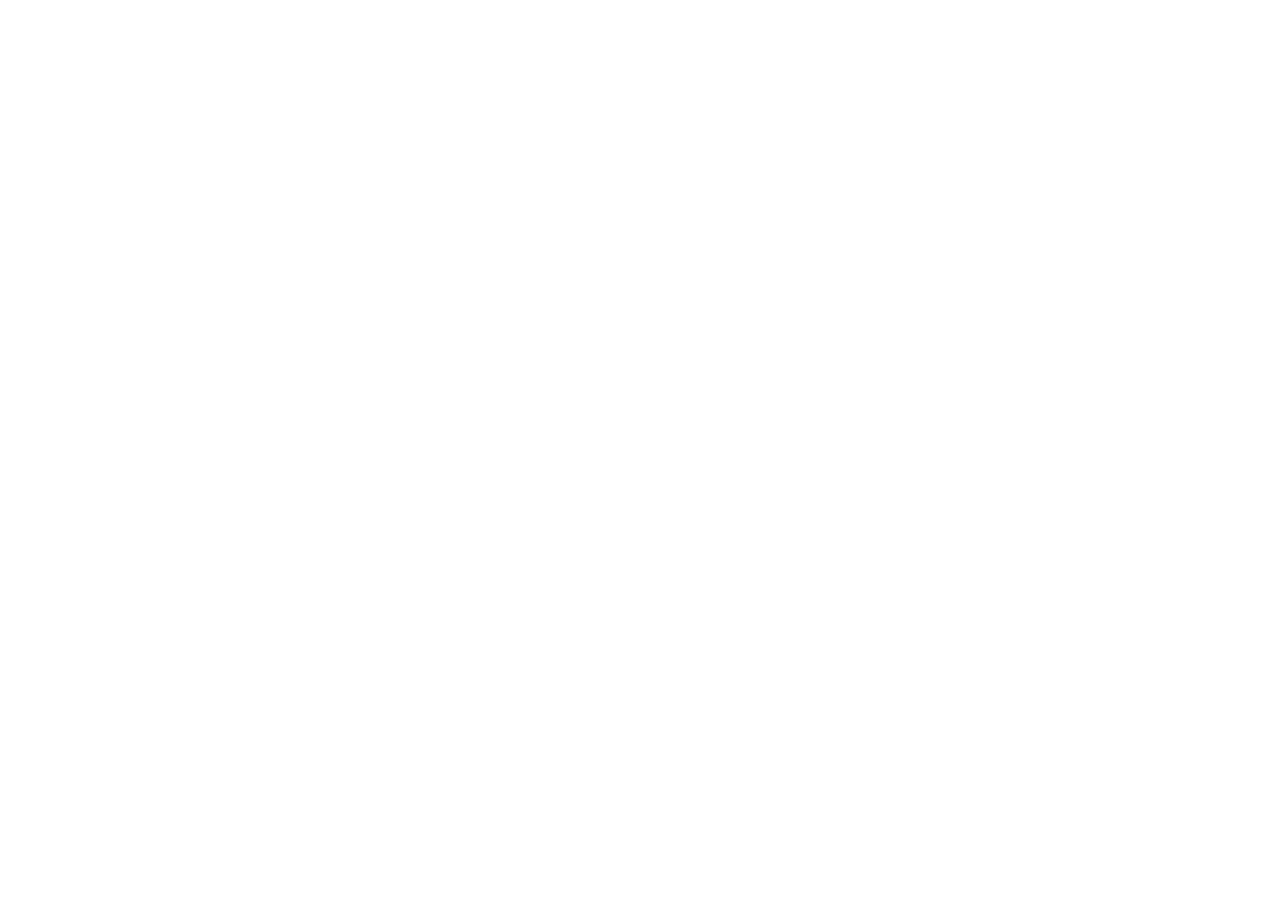
==== index.html @ 51f96913 "primeiro commit do HTML" ====
<!DOCTYPE html>
<html lang="en">
<head>
    <meta charset="UTF-8">
    <meta name="viewport" content="width=device-width, initial-scale=1.0">
    <title>Feedback</title>
</head>
<body>
    
</body>
</html>
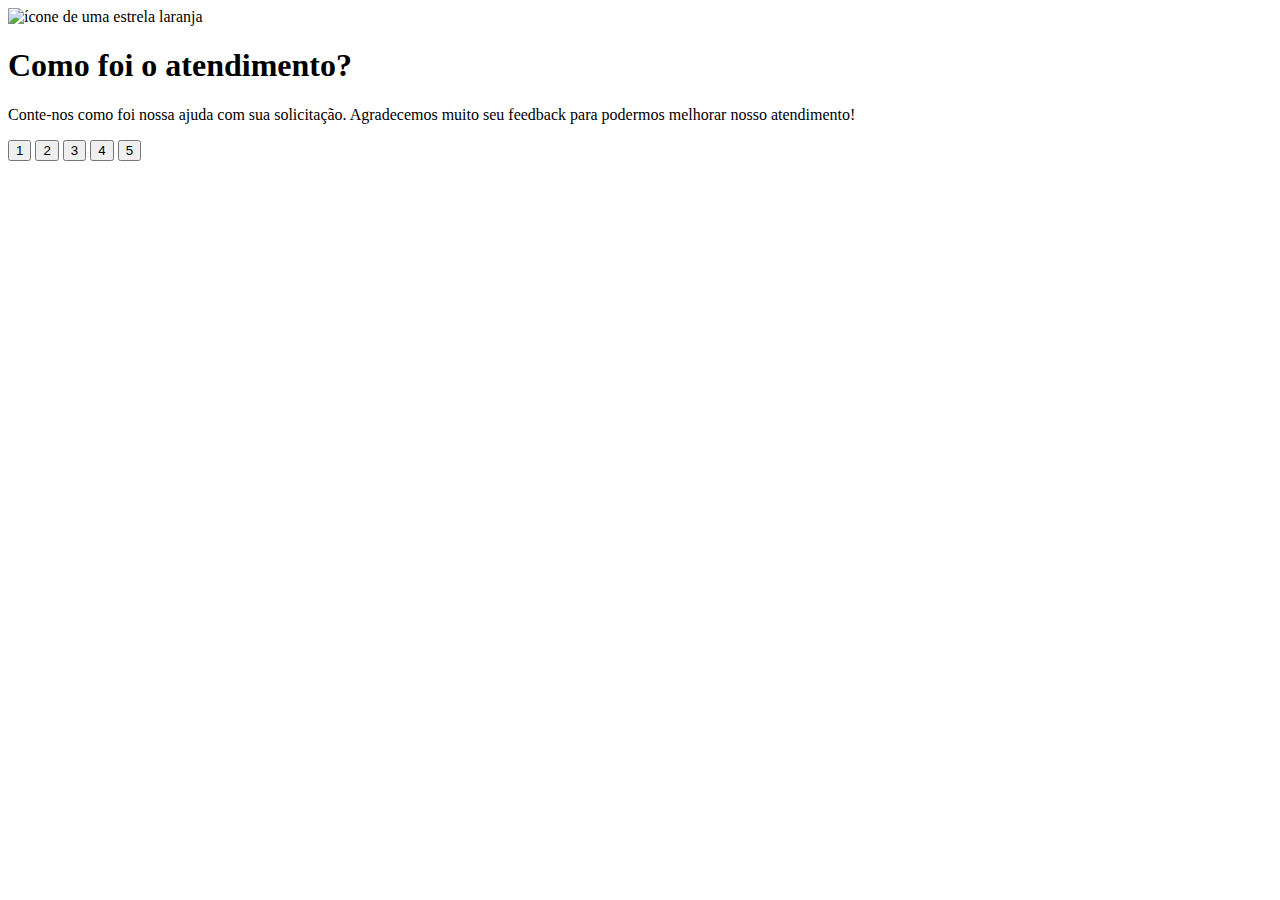
==== commit 4e01a265: "segundo commit do HTML" ====
--- a/index.html
+++ b/index.html
@@ -1,11 +1,36 @@
 <!DOCTYPE html>
 <html lang="en">
+
 <head>
     <meta charset="UTF-8">
     <meta name="viewport" content="width=device-width, initial-scale=1.0">
     <title>Feedback</title>
 </head>
+
 <body>
-    
+
+    <div class="card">
+
+        <div>
+            <img src="./images/icon-star.svg" alt="ícone de uma estrela laranja">
+        </div>
+
+        <h1>Como foi o atendimento?</h1>
+
+        <p>
+            Conte-nos como foi nossa ajuda com sua solicitação. Agradecemos muito seu feedback para
+            podermos melhorar nosso atendimento!</p>
+
+        <div>
+            <button>1</button>
+            <button>2</button>
+            <button>3</button>
+            <button>4</button>
+            <button>5</button>
+        </div>
+        
+    </div>
+
 </body>
+
 </html>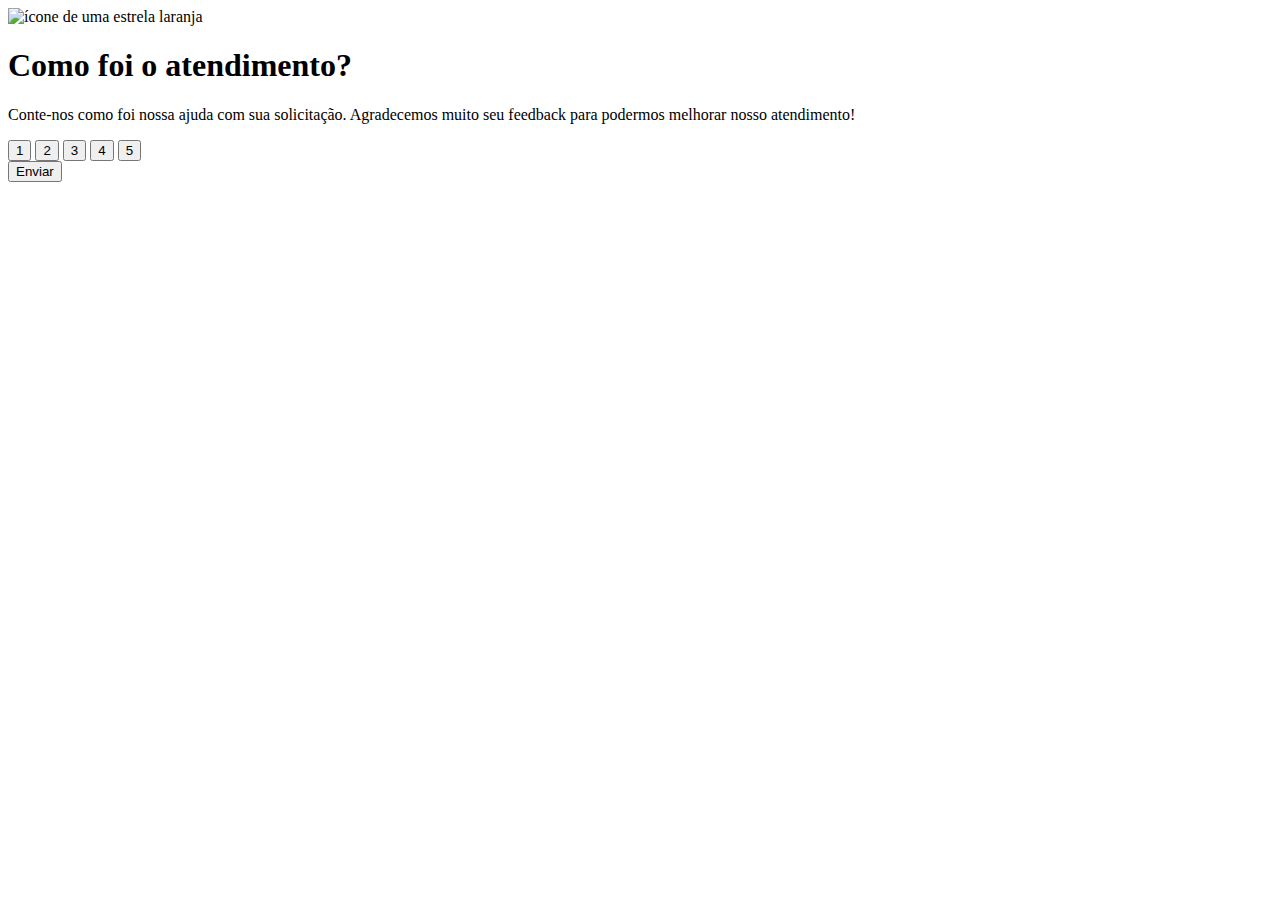
==== commit 8439a42a: "terceiro commit do HTML" ====
--- a/index.html
+++ b/index.html
@@ -11,7 +11,7 @@
 
     <div class="card">
 
-        <div>
+        <div class="estrela">
             <img src="./images/icon-star.svg" alt="ícone de uma estrela laranja">
         </div>
 
@@ -21,14 +21,16 @@
             Conte-nos como foi nossa ajuda com sua solicitação. Agradecemos muito seu feedback para
             podermos melhorar nosso atendimento!</p>
 
-        <div>
+        <div class="notas">
             <button>1</button>
             <button>2</button>
             <button>3</button>
             <button>4</button>
             <button>5</button>
         </div>
-        
+
+        <button>Enviar</button>
+
     </div>
 
 </body>
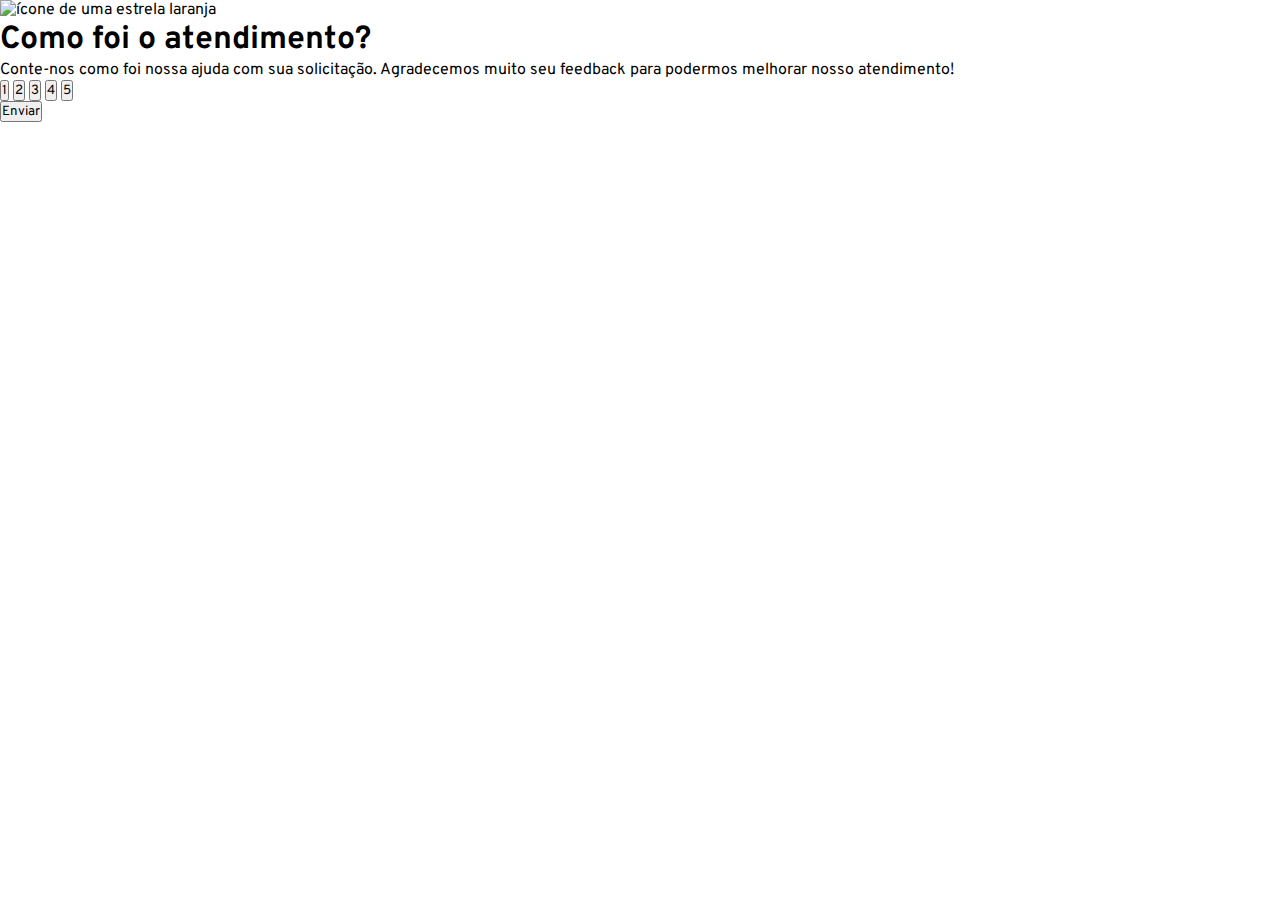
==== commit 35df6b93: "quarto commit do HTML e primeiro commit do CSS" ====
--- a/index.html
+++ b/index.html
@@ -4,6 +4,10 @@
 <head>
     <meta charset="UTF-8">
     <meta name="viewport" content="width=device-width, initial-scale=1.0">
+    <link rel="stylesheet" href="style.css">
+    <link rel="preconnect" href="https://fonts.googleapis.com">
+    <link rel="preconnect" href="https://fonts.gstatic.com" crossorigin>
+    <link href="https://fonts.googleapis.com/css2?family=Overpass:ital,wght@0,100..900;1,100..900&display=swap"rel="stylesheet">
     <title>Feedback</title>
 </head>
 
--- a/style.css
+++ b/style.css
@@ -0,0 +1,6 @@
+* {
+    margin: 0;
+    padding: 0;
+    box-sizing: border-box;
+    font-family: "Overpass", sans-serif;
+}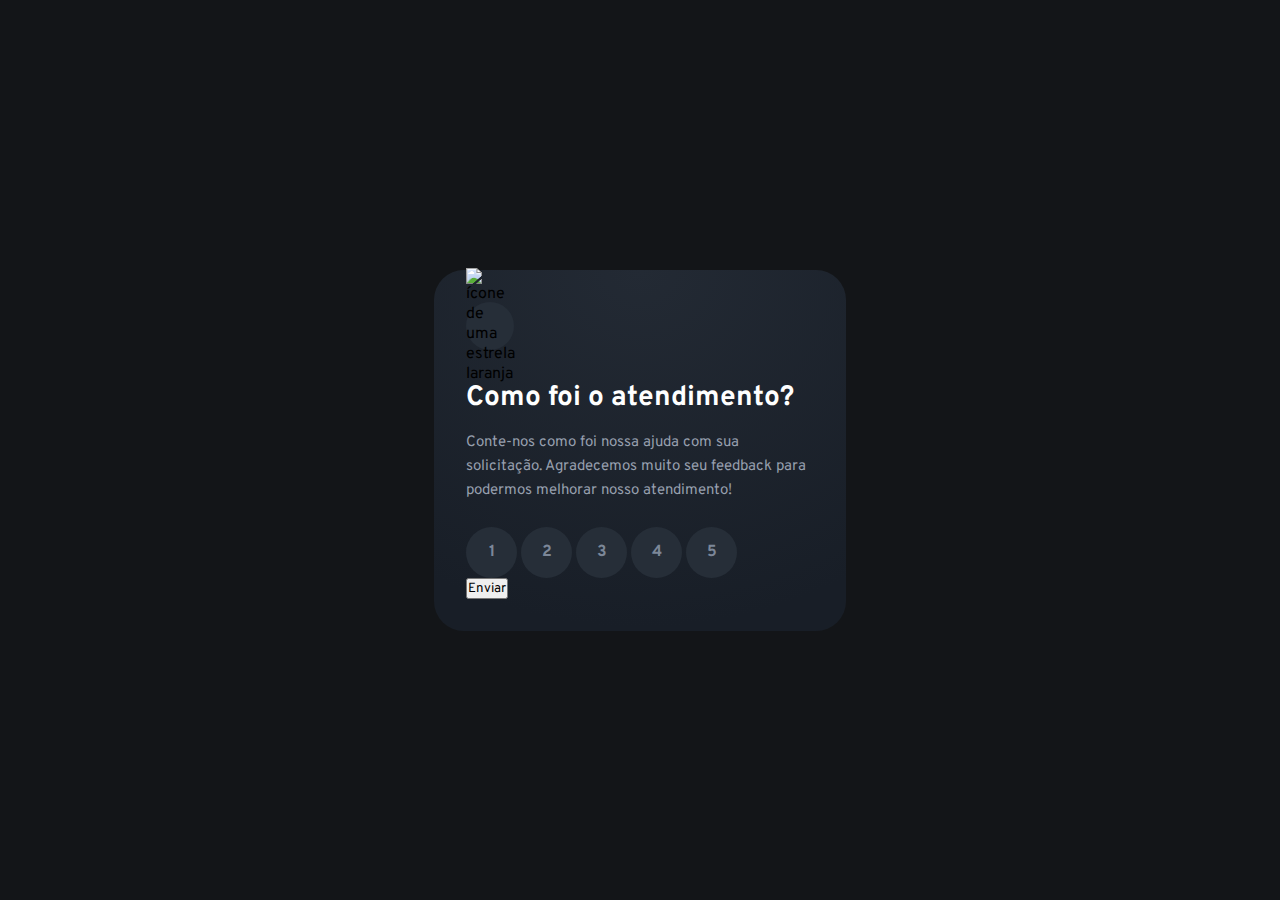
==== commit 04223d8a: "Quinto commit do CSS" ====
--- a/index.html
+++ b/index.html
@@ -25,7 +25,7 @@
             Conte-nos como foi nossa ajuda com sua solicitação. Agradecemos muito seu feedback para
             podermos melhorar nosso atendimento!</p>
 
-        <div class="notas">
+        <div class="botoes">
             <button>1</button>
             <button>2</button>
             <button>3</button>
--- a/style.css
+++ b/style.css
@@ -3,4 +3,75 @@
     padding: 0;
     box-sizing: border-box;
     font-family: "Overpass", sans-serif;
-}+    -webkit-font-smoothing: antialiased;
+}
+
+:root {
+    --dark-blue: #262E38;
+    --light-gray: #969FAD;
+    --medium-gray: #7C8798;
+    --orange: #FC7614;
+    --white: #FFF;
+    --very-dark-blue: #131518;
+    --black-gradient: radial-gradient(98.96% 98.96% at 50% 0%, #232A34 0%, #181E27 100%);
+}
+
+body {
+    background-color: var(--very-dark-blue);
+    height: 100svh;
+
+    display: flex;
+    justify-content: center;
+    align-items: center;
+}
+
+.card {
+    background: var(--black-gradient);
+    max-width: 412px;
+    padding: 32px;
+    border-radius: 30px;
+}
+
+.estrela {
+    background-color: var(--dark-blue);
+    width: 48px;
+    height: 48px;
+
+    display: flex;
+    justify-content: center;
+    align-items: center;
+
+    border-radius: 50%;
+
+    margin-bottom: 30px;
+}
+
+.card h1 {
+    color: var(--white);
+    font-size: 28px;
+    margin-bottom: 15px;
+}
+
+.card p {
+    color: var(--light-gray);
+    font-size: 15px;
+    line-height: 24px;
+    margin-bottom: 24px;
+}
+
+.botoes button {
+    width: 51px;
+    height:51px;
+    font-size: 16px;
+    font-weight: 700;
+    line-height: 24px;
+    border-radius: 50%;
+    border: none;
+    color: var(--medium-gray);
+    background-color: var(--dark-blue);
+}
+
+.botoes button:hover {
+    
+}
+
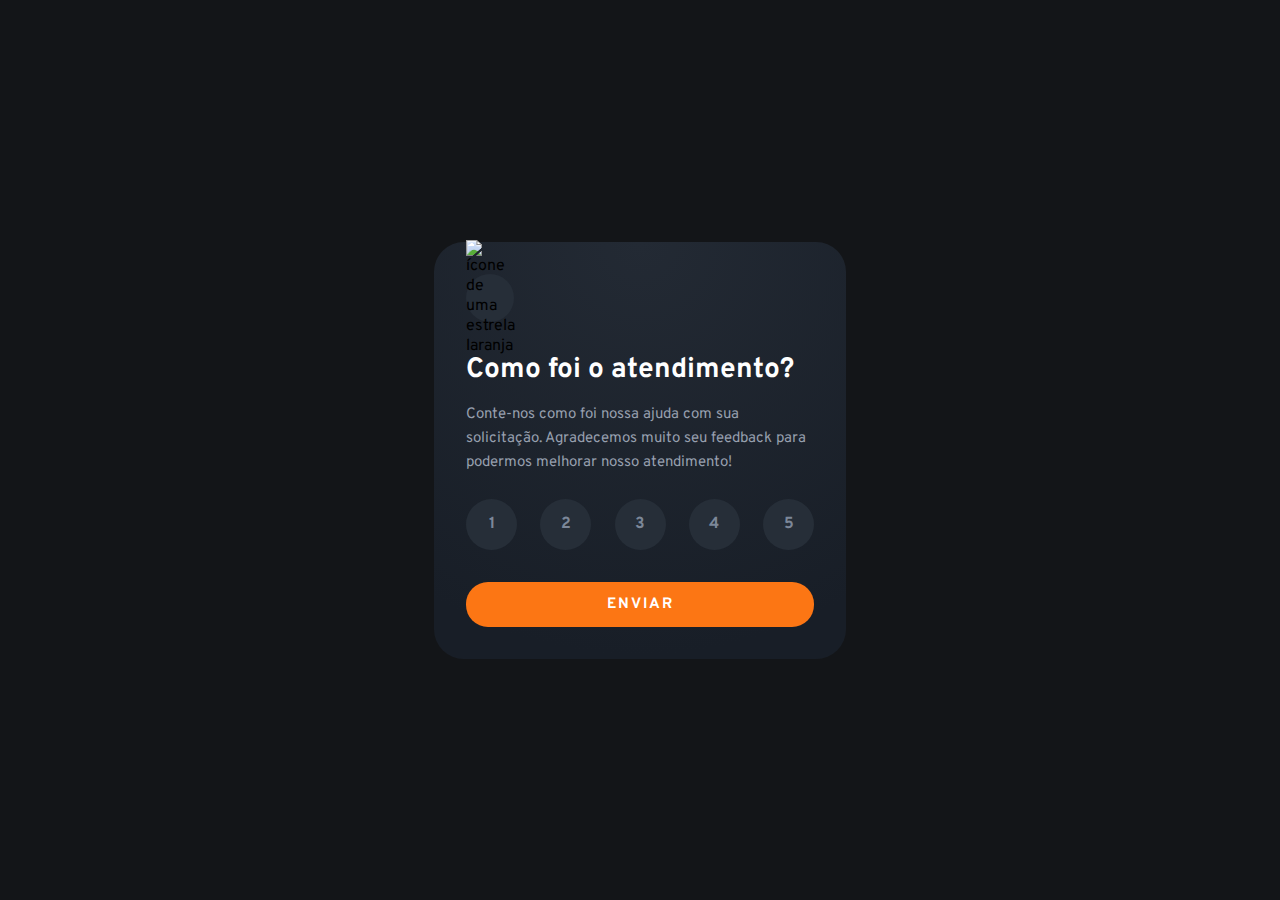
==== commit cfdf656a: "Quinto commit do HTML e sétimo commit do CSS" ====
--- a/index.html
+++ b/index.html
@@ -32,8 +32,8 @@
             <button>4</button>
             <button>5</button>
         </div>
-
-        <button>Enviar</button>
+        
+<a href="">Enviar</a>
 
     </div>
 
--- a/style.css
+++ b/style.css
@@ -59,6 +59,12 @@
     margin-bottom: 24px;
 }
 
+.botoes {
+    display: flex;
+    justify-content: space-between;
+    margin-bottom: 32px;
+}
+
 .botoes button {
     width: 51px;
     height:51px;
@@ -69,9 +75,43 @@
     border: none;
     color: var(--medium-gray);
     background-color: var(--dark-blue);
+
+    transition: all ease-in-out ;
 }
 
 .botoes button:hover {
-    
+    color: var(--white);
+    background-color: var(--orange);
+    cursor: pointer;
 }
 
+.botoes button:focus {
+    color: var(--white);
+    background-color: var(--light-gray);
+}
+
+.card > a {
+    display: block;
+width: 100%;
+padding: 13px;
+background-color: var(--orange);
+border: none;
+border-radius: 22px;
+
+font-size: 15px;
+font-weight: 700;
+text-transform: uppercase;
+letter-spacing: 2px;
+color: var(--white);
+text-align: center;
+text-decoration: none;
+
+transition: all ease-in-out 0.3s;
+}
+
+.card > a:hover {
+    color: var(--orange);
+    background-color: var(--white);
+    cursor: pointer;
+}
+
